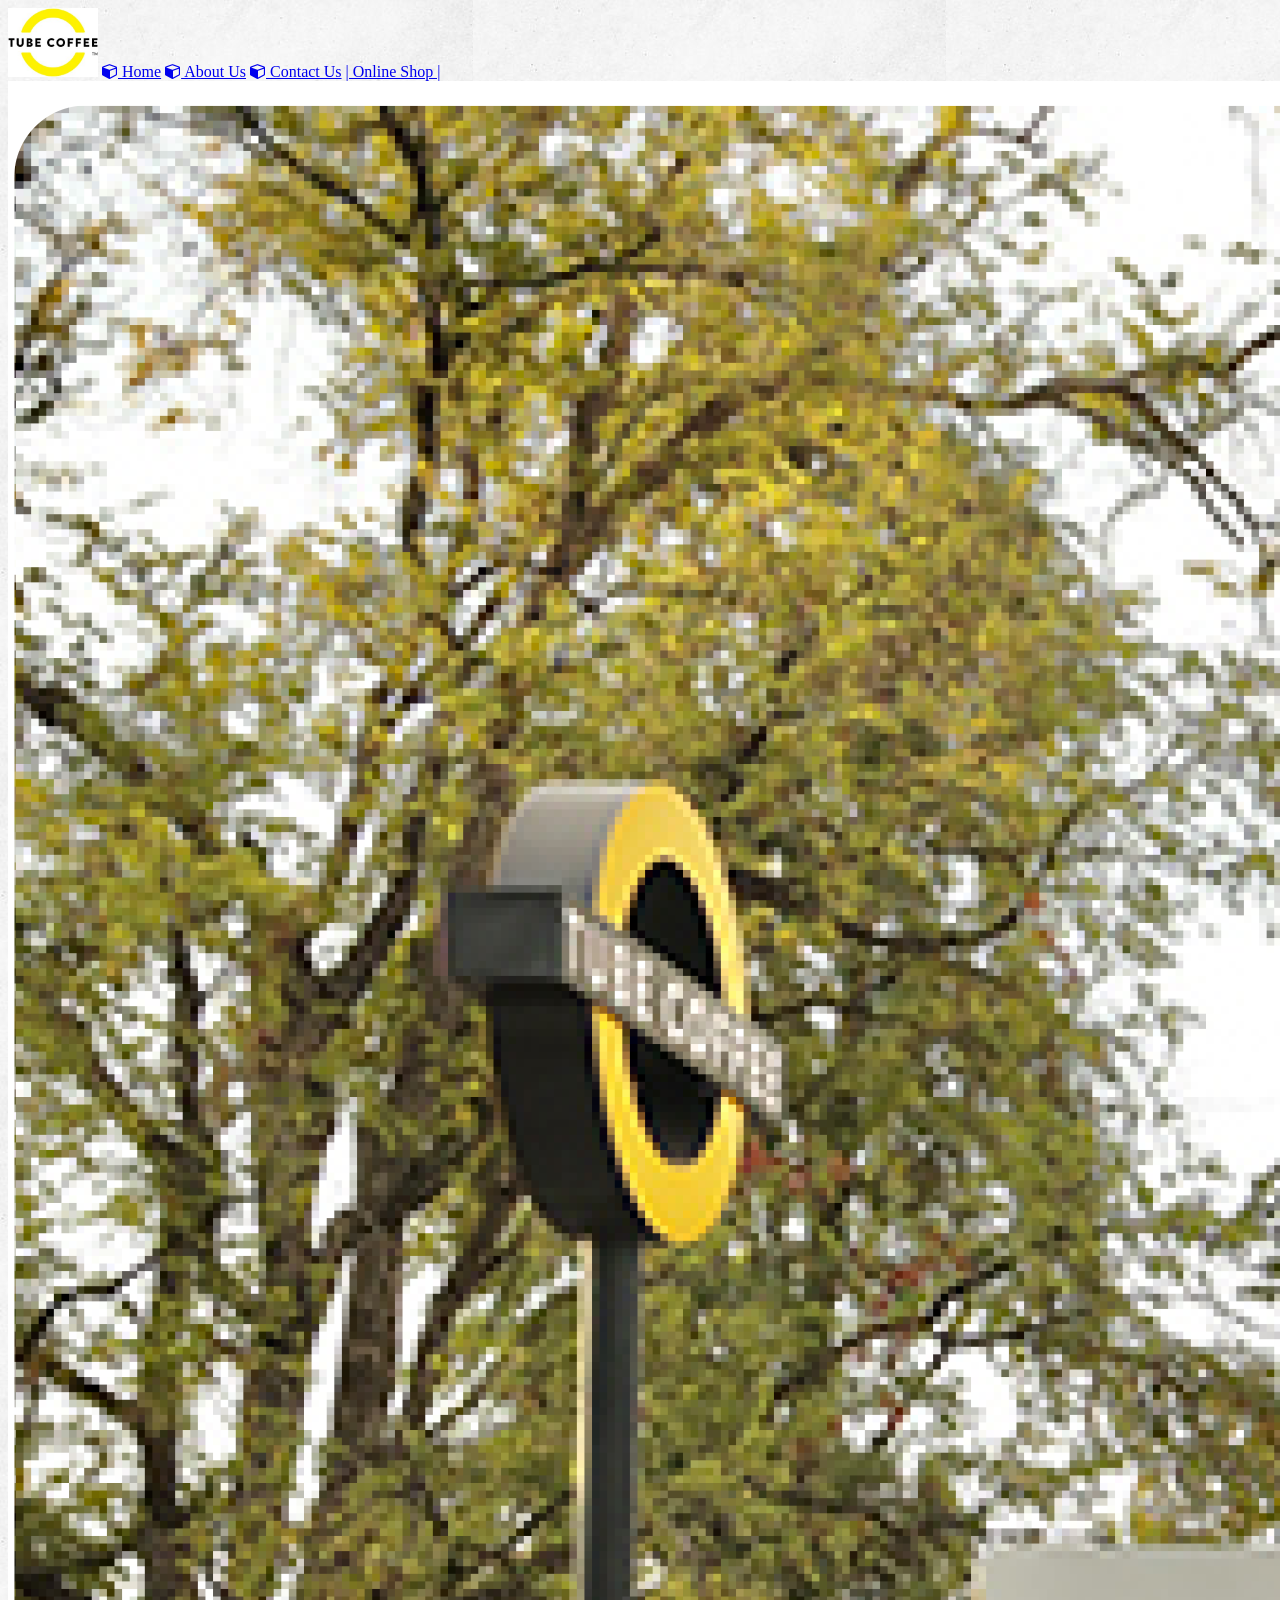
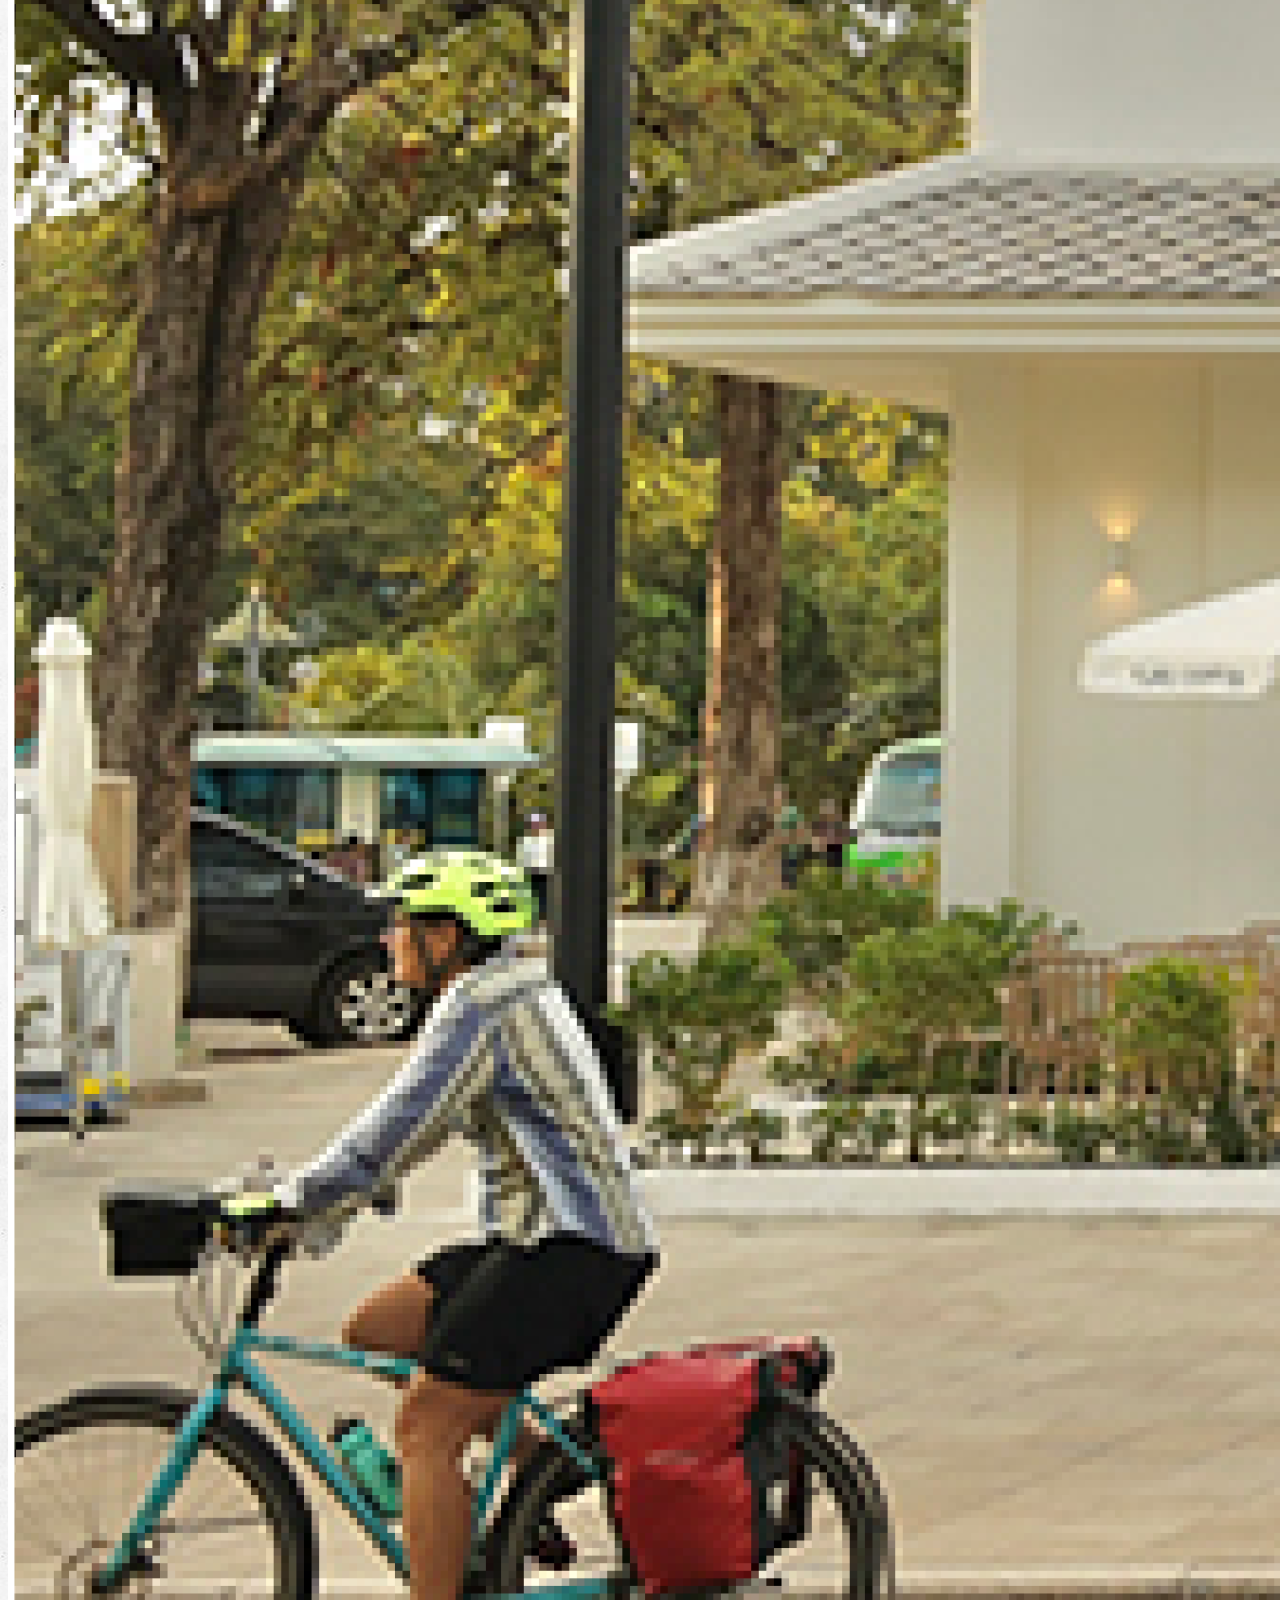
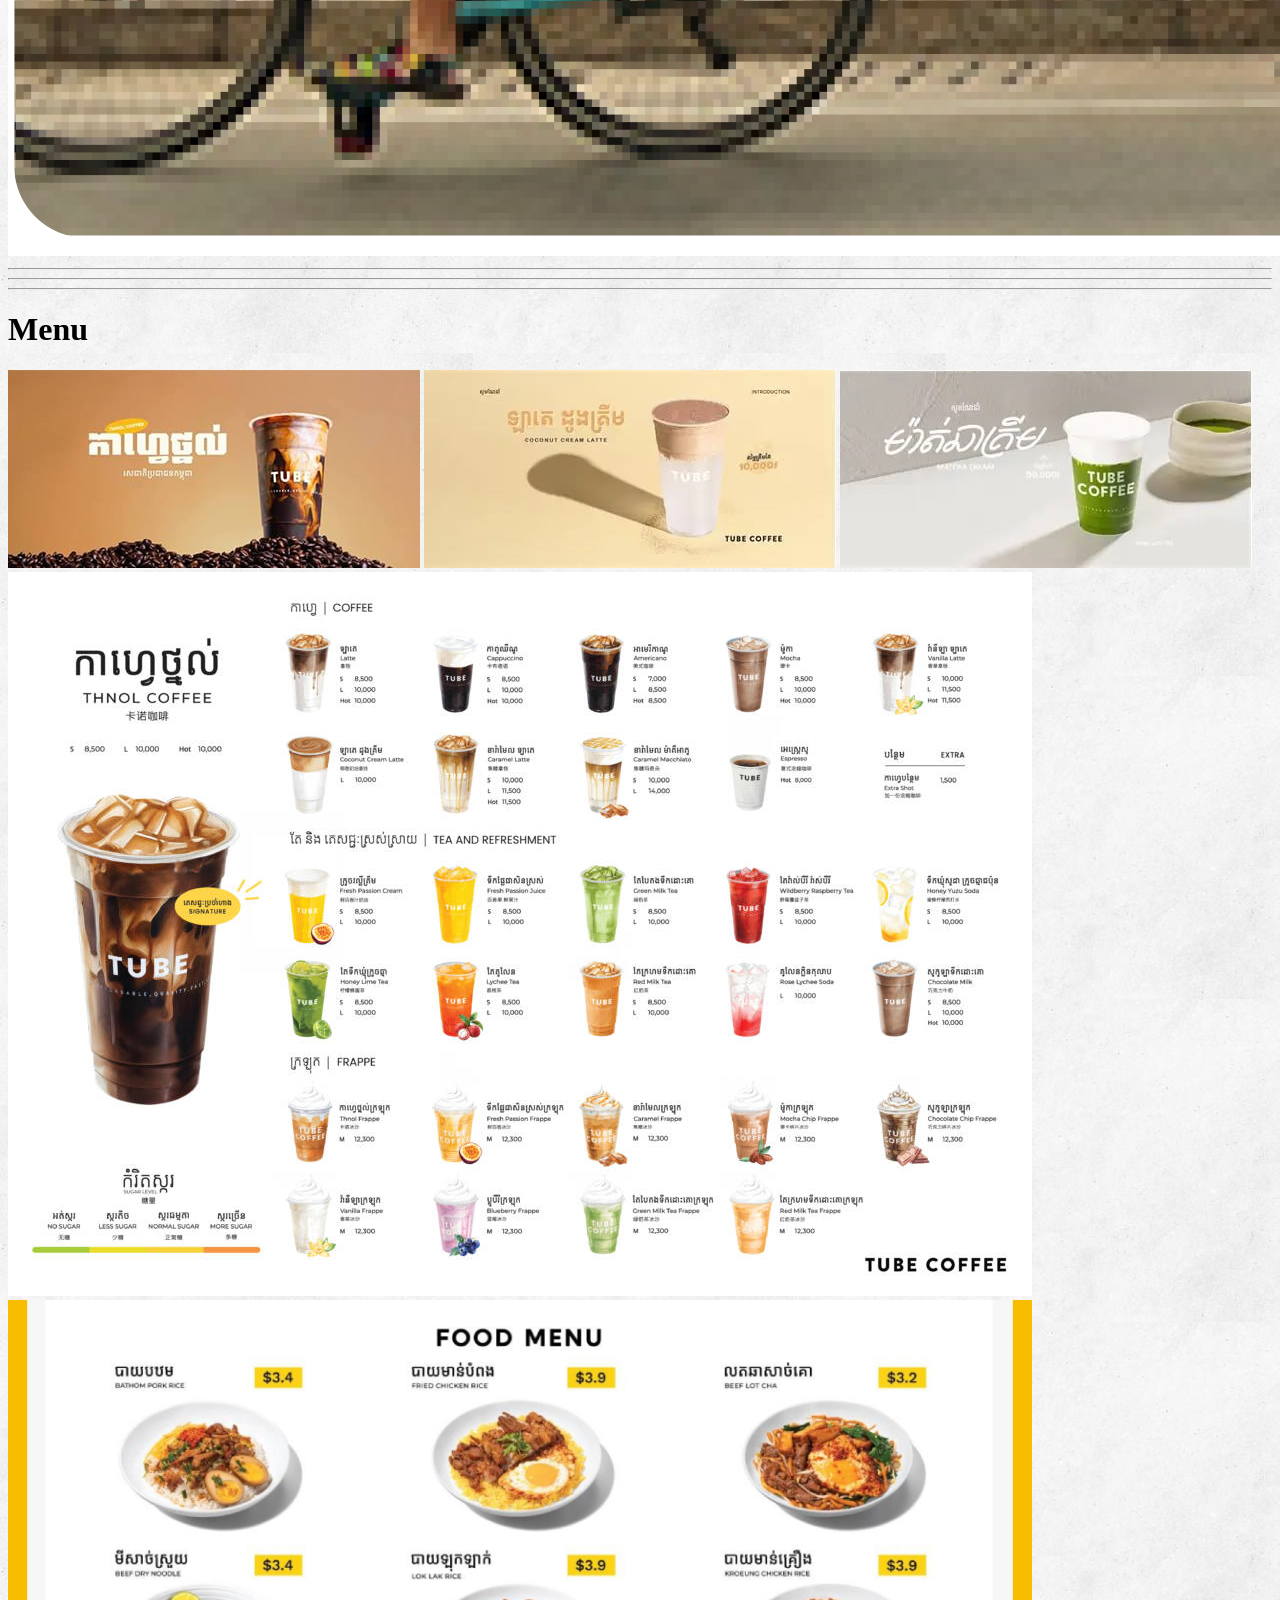
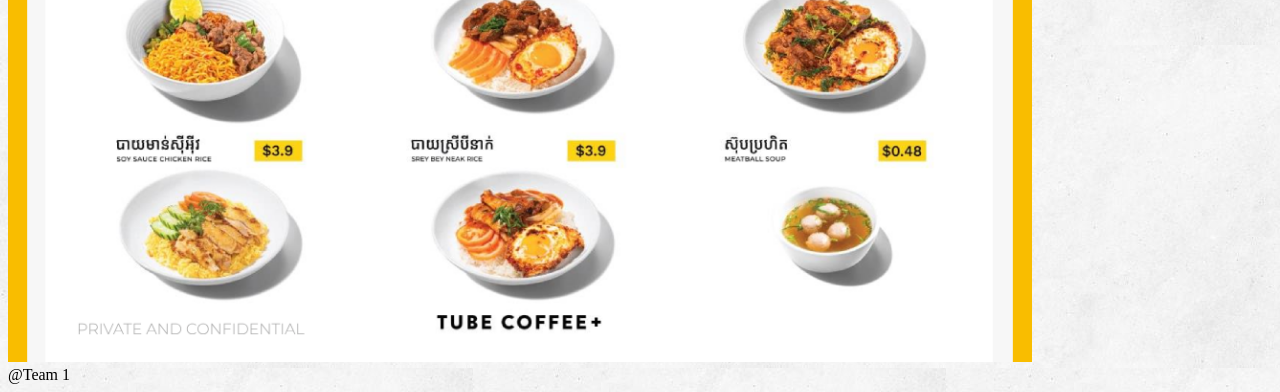
==== index.html @ 649402f2 "Add files via upload" ====
<!DOCTYPE html>
<html lang="en">
<head>
    <meta charset="UTF-8">
    <meta name="viewport" content="width=device-width, initial-scale=1.0">
    <link rel="stylesheet" href="mystyle.css">
    <link rel="stylesheet" href="https://cdnjs.cloudflare.com/ajax/libs/font-awesome/4.7.0/css/font-awesome.min.css" />
    <link rel="stylesheet" href="https://www.w3schools.com/w3css/5/w3.css">
    <link rel="stylesheet" href="https://www.w3schools.com/w3css/5/w3.css">
    <title>Asignment</title>
</head>

<body background="img/background-color.jpg">

<header>
    <class="logo">
    <img src="img/tube-logo.jpg" width="90">
    <a href="index.html" class="HL"><i class="fa fa-cube"></i> Home</a>
    <a href="about-us.html" class="HL"><i class="fa fa-cube"></i> About Us</a>
    <a href="contact-us.html" class="HL"><i class="fa fa-cube"></i> Contact Us</a>
    <a href="https://www.foodpanda.com.kh/en/restaurant/m377/tube-coffee" class="HL">| Online Shop |</a>
  </div>
</header>

<div class="container">
    <img src="img/jumbotron.png" alt="Tube Coffee" class="jumbotron-img">

  <hr>
  <hr>
  <hr>

  <!-- menu -->
  <h1>Menu</h1>
  <div class="menu-preview">
    <img class="menu-img" src="img/1.jpg">
    <img class="menu-img" src="img/2.jpg">
    <img class="menu-img" src="img/3.jpg">
  </div>

  <div class="menu-preview2">
    <img class="menu-img2" src="img/menu-1.jpg">
  </div>

  <div class="menu-preview2">
    <img class="menu-img2" src="img/menu-3.png">
  </div>












  <footer>
    @Team 1
  </footer>

</div> 
</body>
</html>
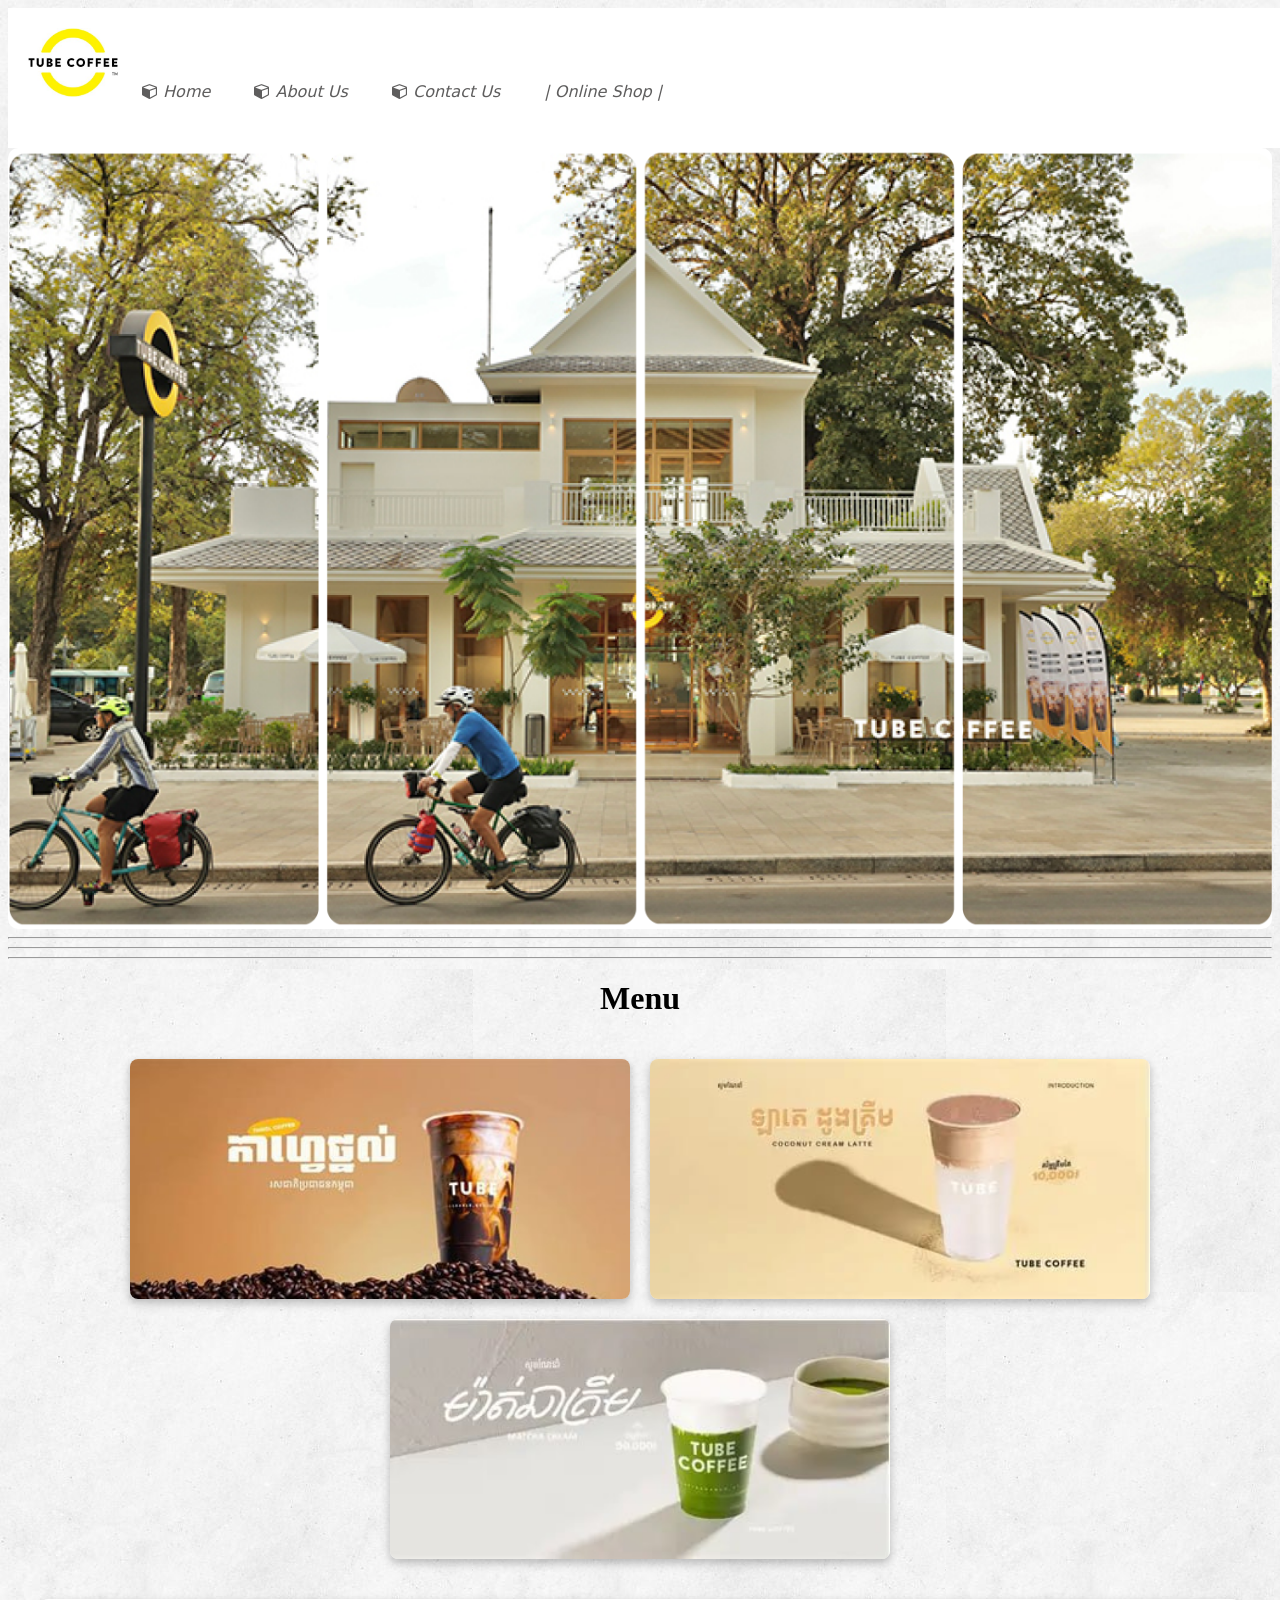
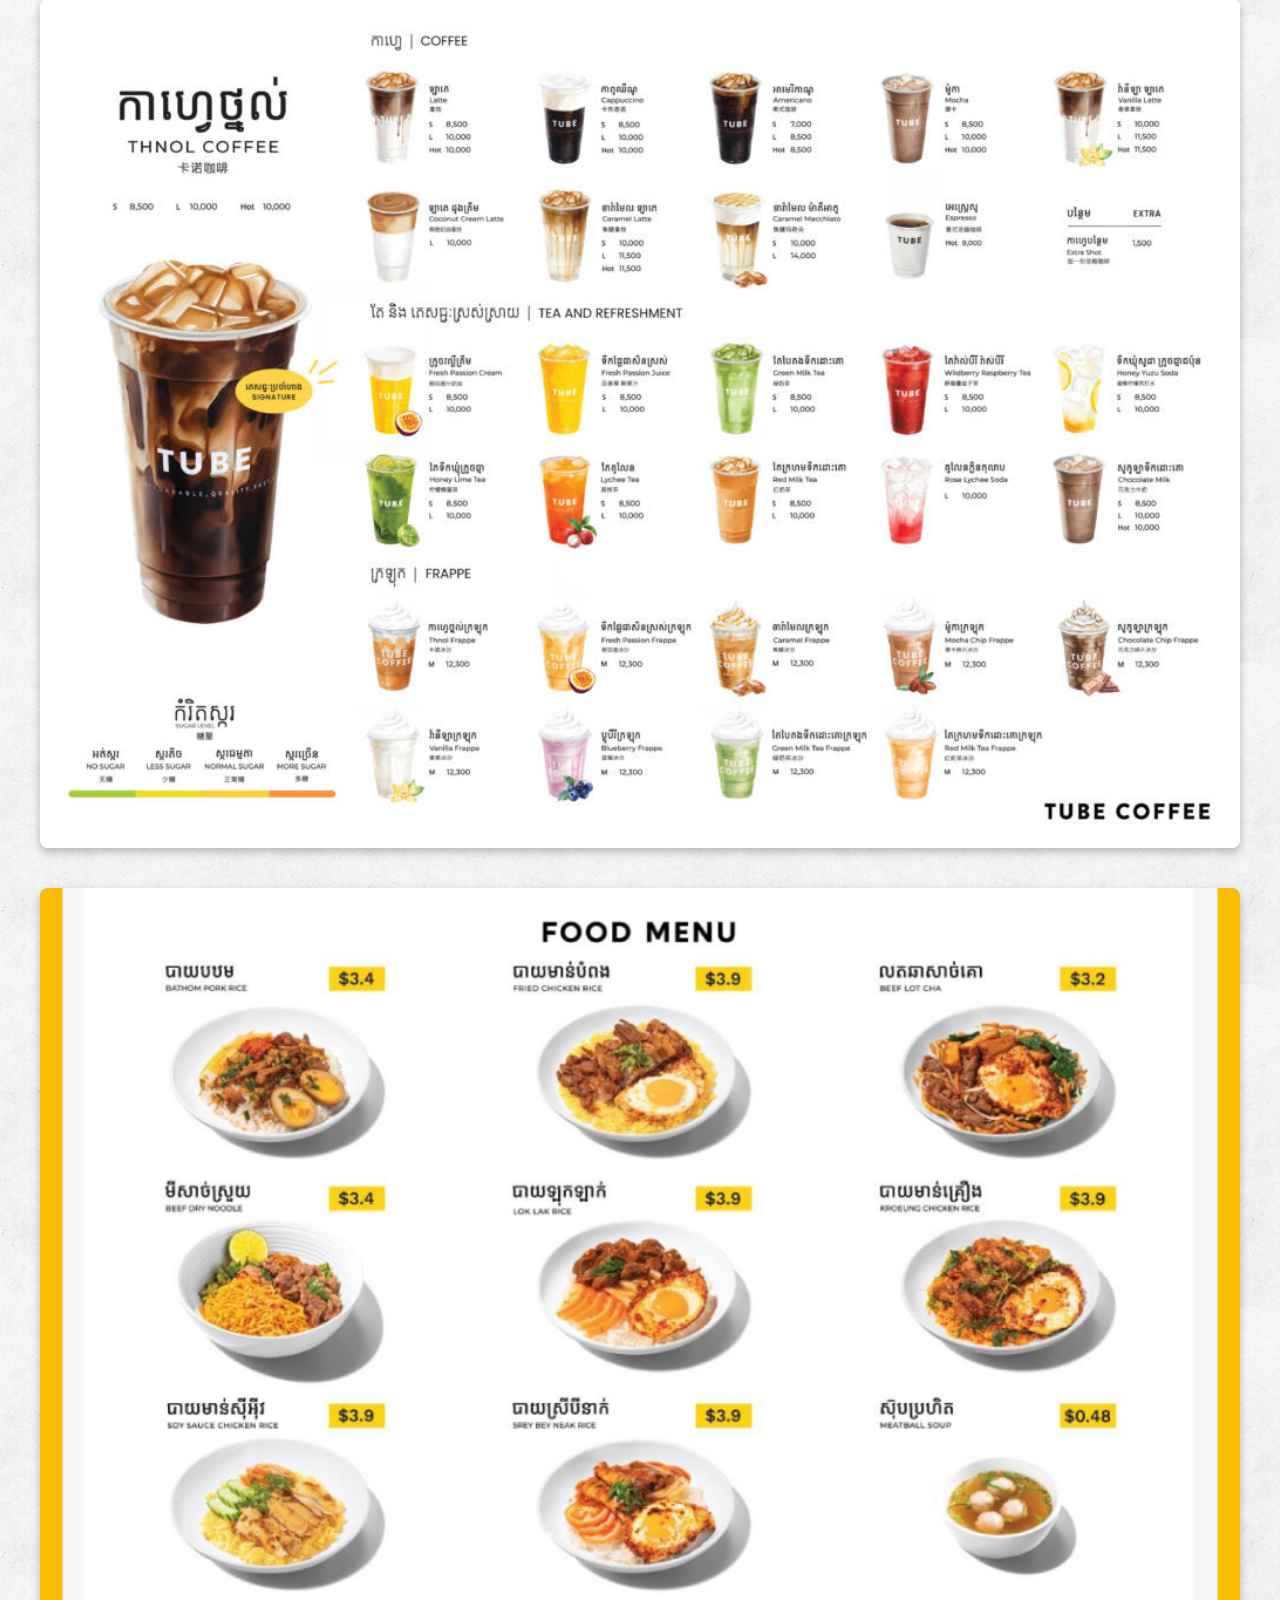
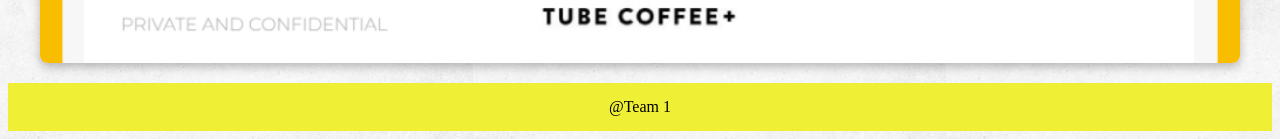
==== commit 2ef72df9: "Fix HTML syntax and update stylesheet link" ====
--- a/index.html
+++ b/index.html
@@ -3,7 +3,7 @@
 <head>
     <meta charset="UTF-8">
     <meta name="viewport" content="width=device-width, initial-scale=1.0">
-    <link rel="stylesheet" href="mystyle.css">
+    <link rel="stylesheet" href="style.css">
     <link rel="stylesheet" href="https://cdnjs.cloudflare.com/ajax/libs/font-awesome/4.7.0/css/font-awesome.min.css" />
     <link rel="stylesheet" href="https://www.w3schools.com/w3css/5/w3.css">
     <link rel="stylesheet" href="https://www.w3schools.com/w3css/5/w3.css">
@@ -62,4 +62,4 @@
 
 </div> 
 </body>
-</html>+</html>
--- a/style.css
+++ b/style.css
@@ -0,0 +1,201 @@
+header {
+    display: flex;
+    align-items: justify;
+    justify-content: space-between;
+    background-color: white;
+    padding: 20px;
+    position: sticky;
+    height: 100px;
+    width: 100%;
+}
+
+.logo {
+    flex: 0; 
+}
+
+.img{
+    width: 10px;
+    height: 10px;
+}
+
+a:link.HL,a:visited.HL{
+    font-family: system-ui, -apple-system, BlinkMacSystemFont, 'Segoe UI', Roboto, Oxygen, Ubuntu, Cantarell, 'Open Sans', 'Helvetica Neue', sans-serif;
+    font-style: oblique;
+    color: rgb(94, 93, 93);
+    background-color: white;
+    padding-bottom: 20px;
+    padding-left: 20px;
+    padding-top:20px;
+    padding-right: 20px;
+    width:200px;
+    margin: 0px;
+    text-decoration:none;
+}
+
+a:hover.HL,a:active.HL
+{
+    background-color: white(213, 213, 35);
+    color: black;
+    
+}
+
+/* jumbotron */
+.jumbotron-img {
+    width: 1500px;
+    max-width: 100%;
+    height: auto;
+    margin: 0 auto;
+    object-fit: cover;
+    object-position: center;
+    display: block;
+    border-radius: 10px;
+}
+
+/* text */
+h1{
+    text-align: center;
+}
+h2{
+    text-align: left;
+}
+h3{
+    text-align: center;
+}
+h5{
+    text-align: center;
+}
+
+p {
+  border: 2px solid rgb(66, 56, 56);
+  border-radius: 12px;
+  padding: 5px;
+}
+
+    .vision {
+        display: flex;
+        align-items: center;
+        gap: 40px;
+        padding: 40px;
+    }
+
+    .vision img {
+        width: 50%;
+        height: 350px;
+        object-fit: cover;
+        border-radius: 15px;
+    }
+
+    .text {
+        width: 60%;
+    }
+
+    .text p {
+        font-size: 18px;
+        line-height: 1.6;
+    }
+
+  
+div.Menu img{
+    max-width:1200px ;
+    
+}
+
+    /* gallary */
+    div.gallery {
+        align-items: center;
+        display: flex;
+        flex-wrap: wrap;
+        justify-content: center;
+    }
+
+    div.gallery-item {
+        margin: 5px;
+        border: 1px solid #ccc;
+        width: 400px;
+    }
+
+    div.gallery-item:hover {
+    border: 1px solid #777;
+    }
+
+    div.gallery-item img {
+    width: 100%;
+    height: auto;
+    }
+
+    div.gallery-item div.desc {
+    padding: 15px;
+    text-align: center;
+    }
+
+    .story-container {
+    width: 900px; 
+    margin: 0 auto;
+}
+
+    .story-container2 {
+    width: 1000px; 
+    margin: 0 auto;
+}
+
+
+
+/* menu */
+.menu-preview {
+    display: flex;
+    justify-content: center;
+    align-items: center;
+    gap: 20px;
+    flex-wrap: wrap;
+    padding: 20px 0;
+}
+
+.menu-img {
+    width: 100%;
+    max-width: 500px;
+    border-radius: 8px;
+    box-shadow: 0 4px 10px rgba(0, 0, 0, 0.25);
+    transition: transform 0.3s ease, box-shadow 0.3s ease;
+    cursor: pointer;
+}
+
+.menu-img:hover {
+    transform: scale(1.05);
+    box-shadow: 0 8px 20px rgba(0, 0, 0, 0.35);
+}
+
+.menu-preview2 {
+    display: flex;
+    justify-content: center;
+    align-items: center;
+    gap: 20px;
+    flex-wrap: wrap;
+    padding: 20px 0;
+}
+
+.menu-img2 {
+    width: 100%;
+    max-width: 1200px;
+    border-radius: 8px;
+    box-shadow: 0 4px 10px rgba(0, 0, 0, 0.25);
+    transition: transform 0.3s ease, box-shadow 0.3s ease;
+    cursor: pointer;
+}
+
+.menu-img2:hover {
+    transform: scale(1.05);
+    box-shadow: 0 8px 20px rgba(0, 0, 0, 0.35);
+}
+
+
+footer {
+    align-items: center;
+    padding: 15px;
+    padding-bottom: 15px;
+    background-color: rgb(239, 239, 53);
+    color: black;
+    text-align: center;
+    font-family: Georgia, 'Times New Roman', Times, serif;
+}
+
+
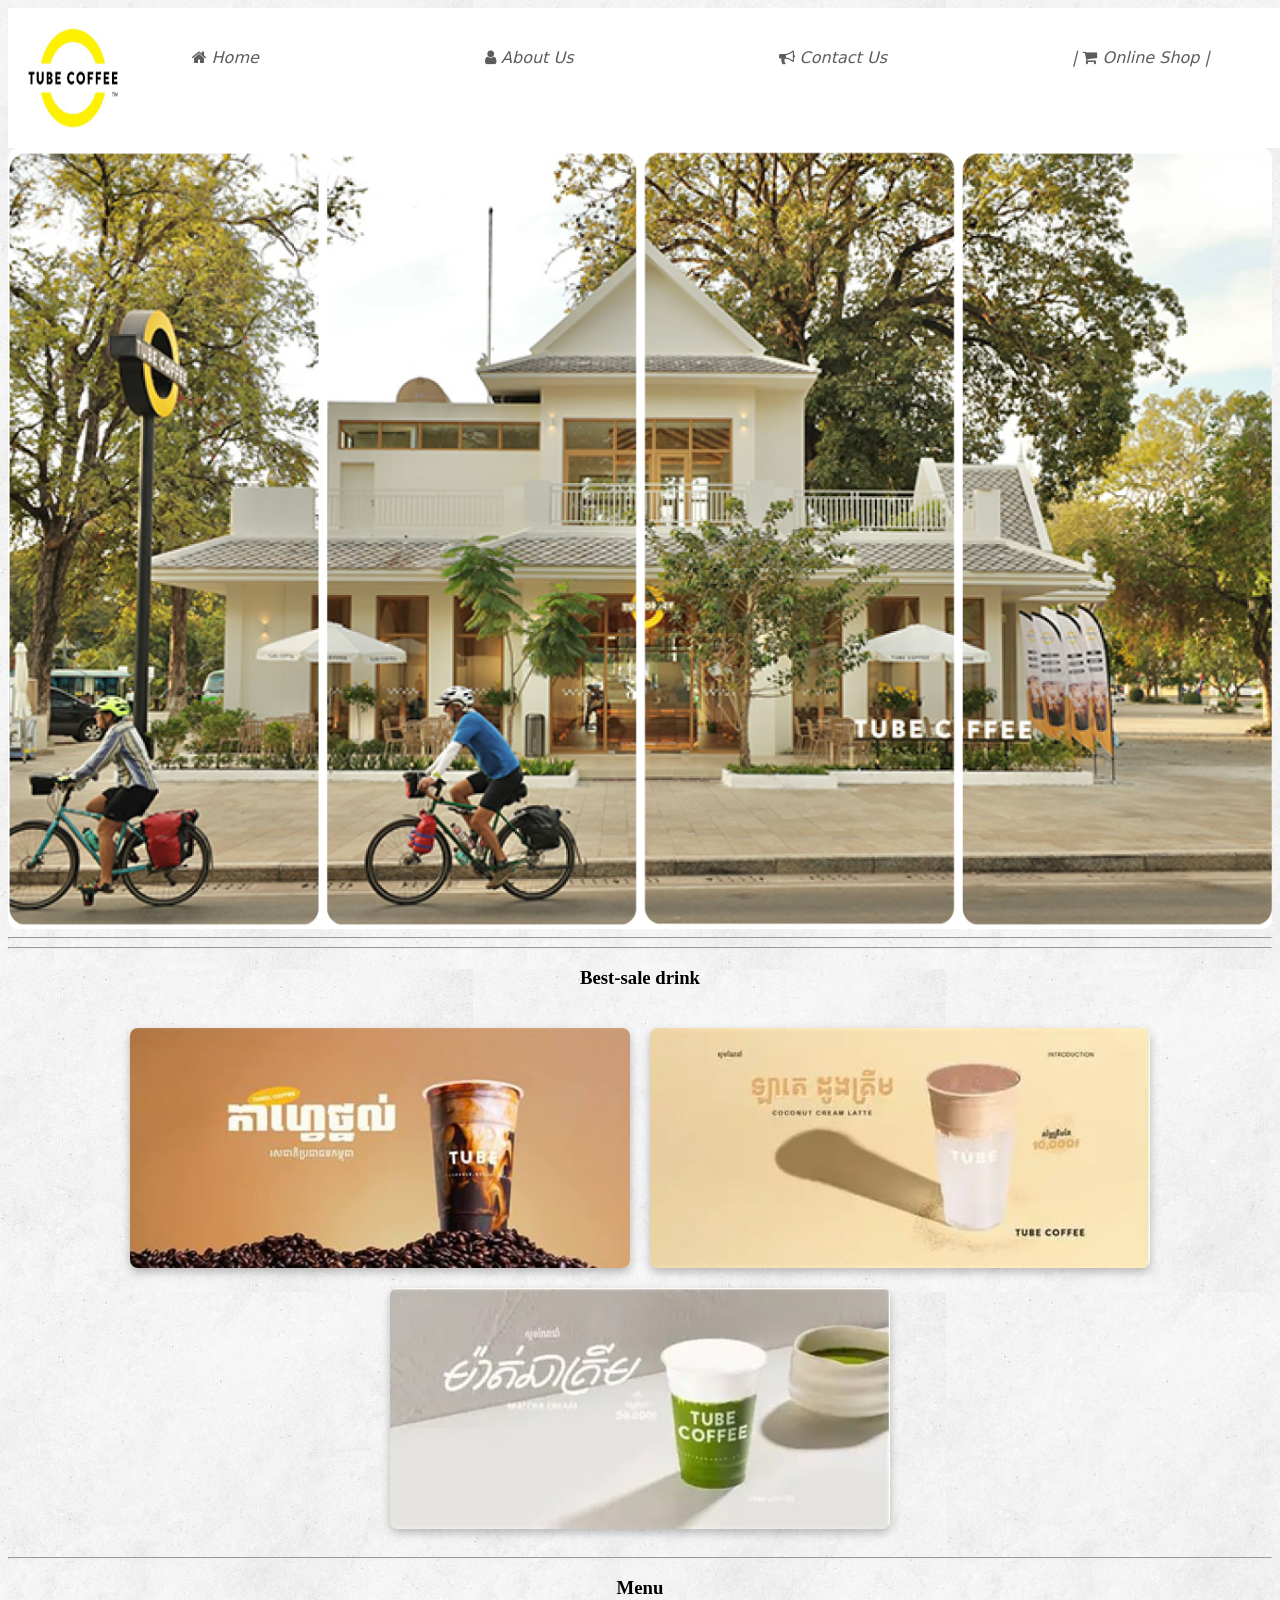
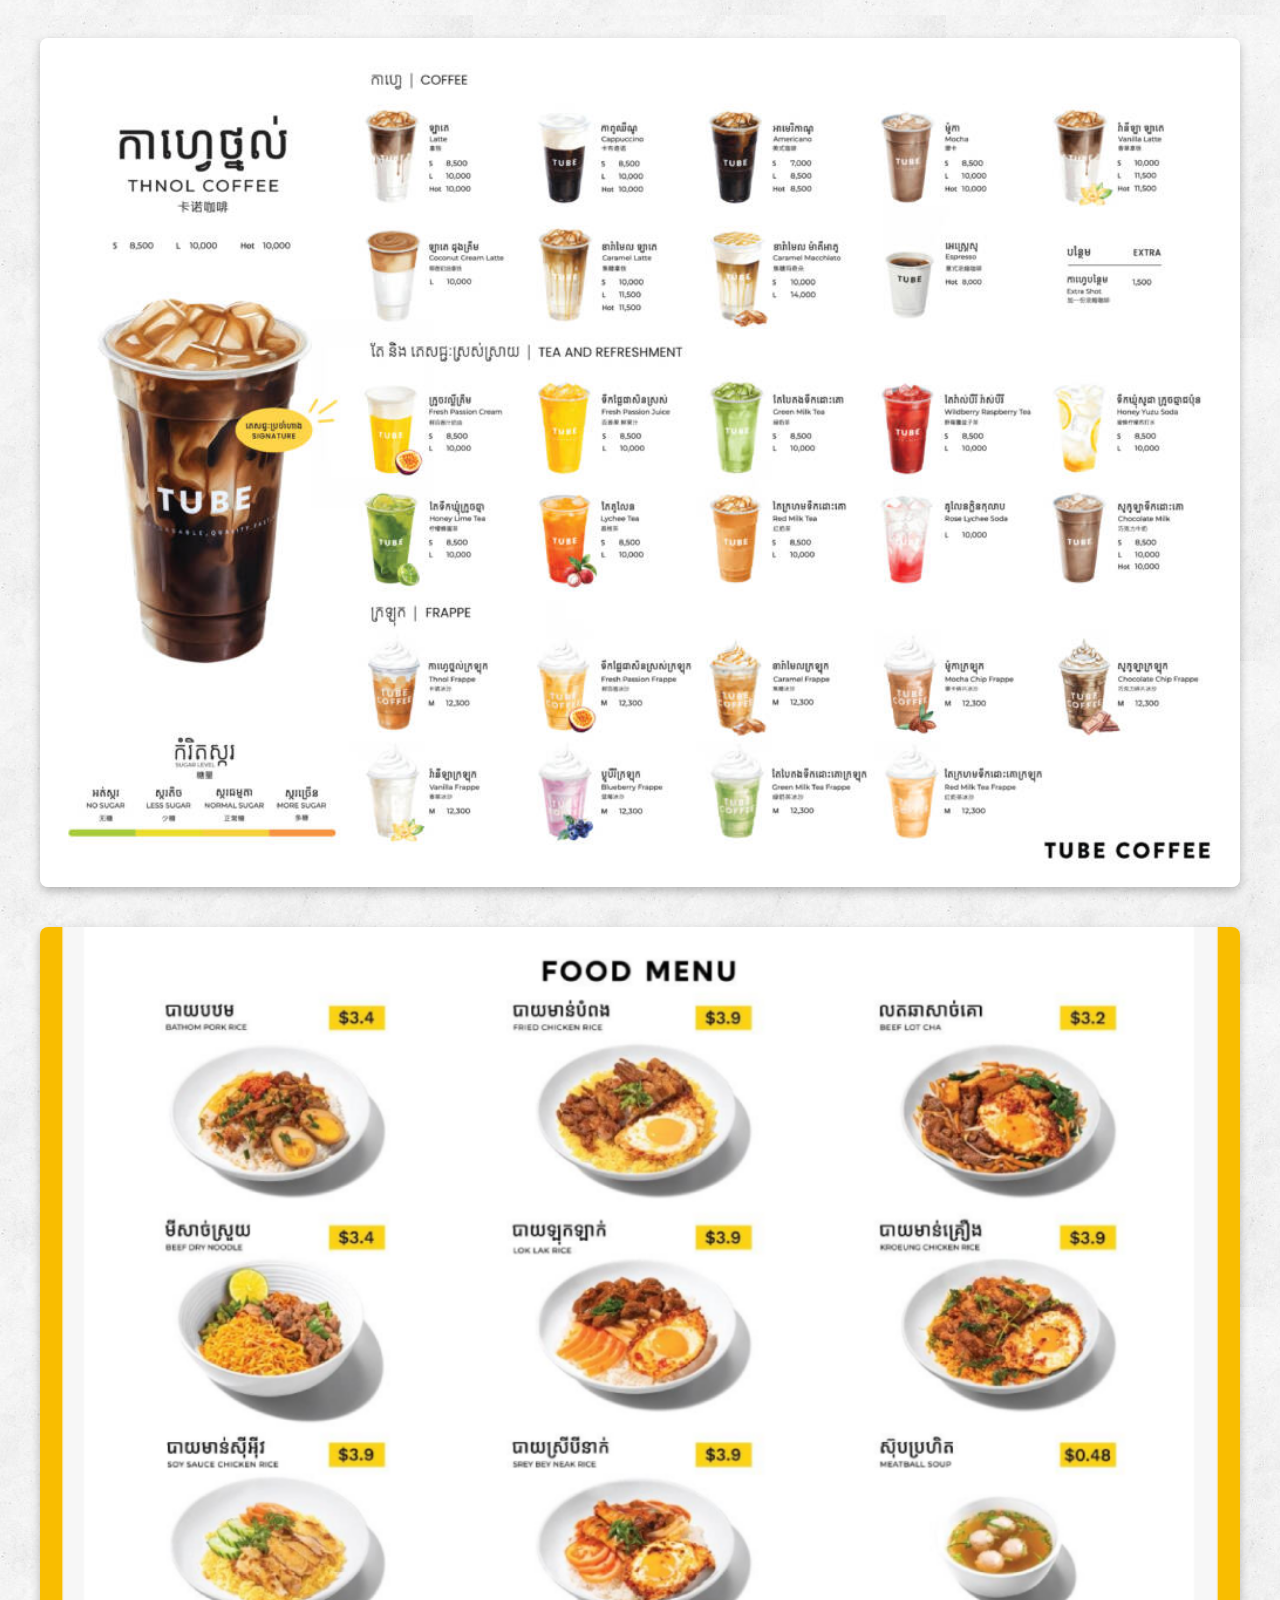
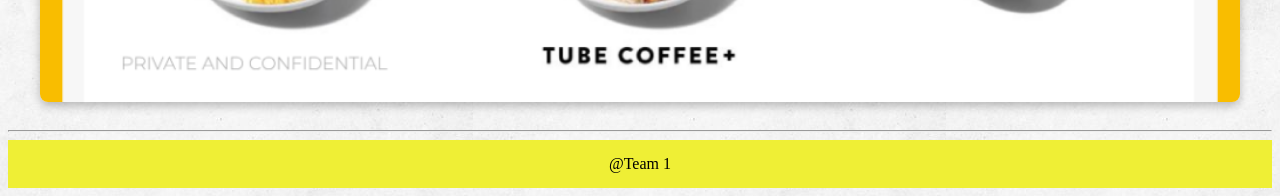
==== commit 207dcd98: "Update index.html" ====
--- a/index.html
+++ b/index.html
@@ -6,37 +6,36 @@
     <link rel="stylesheet" href="style.css">
     <link rel="stylesheet" href="https://cdnjs.cloudflare.com/ajax/libs/font-awesome/4.7.0/css/font-awesome.min.css" />
     <link rel="stylesheet" href="https://www.w3schools.com/w3css/5/w3.css">
-    <link rel="stylesheet" href="https://www.w3schools.com/w3css/5/w3.css">
     <title>Asignment</title>
 </head>
 
+<div class="container"> 
 <body background="img/background-color.jpg">
 
-<header>
-    <class="logo">
+  <header>
     <img src="img/tube-logo.jpg" width="90">
-    <a href="index.html" class="HL"><i class="fa fa-cube"></i> Home</a>
-    <a href="about-us.html" class="HL"><i class="fa fa-cube"></i> About Us</a>
-    <a href="contact-us.html" class="HL"><i class="fa fa-cube"></i> Contact Us</a>
-    <a href="https://www.foodpanda.com.kh/en/restaurant/m377/tube-coffee" class="HL">| Online Shop |</a>
-  </div>
-</header>
+    <a href="index.html" class="HL"><i class="fa fa-home"></i> Home</a>
+    <a href="about-us.html" class="HL"><i class="fa fa-user"></i></i> About Us</a>
+    <a href="contact-us.html" class="HL"><i class="fa fa-bullhorn"></i> Contact Us</a>
+    <a href="https://www.foodpanda.com.kh/en/restaurant/m377/tube-coffee" class="HL">| <i class="fa fa-shopping-cart"></i> Online Shop |</a>
+  </header>
 
-<div class="container">
+
     <img src="img/jumbotron.png" alt="Tube Coffee" class="jumbotron-img">
 
   <hr>
   <hr>
-  <hr>
 
   <!-- menu -->
-  <h1>Menu</h1>
+  <h3>Best-sale drink</h3>
   <div class="menu-preview">
     <img class="menu-img" src="img/1.jpg">
     <img class="menu-img" src="img/2.jpg">
     <img class="menu-img" src="img/3.jpg">
   </div>
+  <hr>
 
+  <h3>Menu</h3>
   <div class="menu-preview2">
     <img class="menu-img2" src="img/menu-1.jpg">
   </div>
@@ -44,16 +43,7 @@
   <div class="menu-preview2">
     <img class="menu-img2" src="img/menu-3.png">
   </div>
-
-
-
-
-
-
-
-
-
-
+  <hr>
 
 
   <footer>
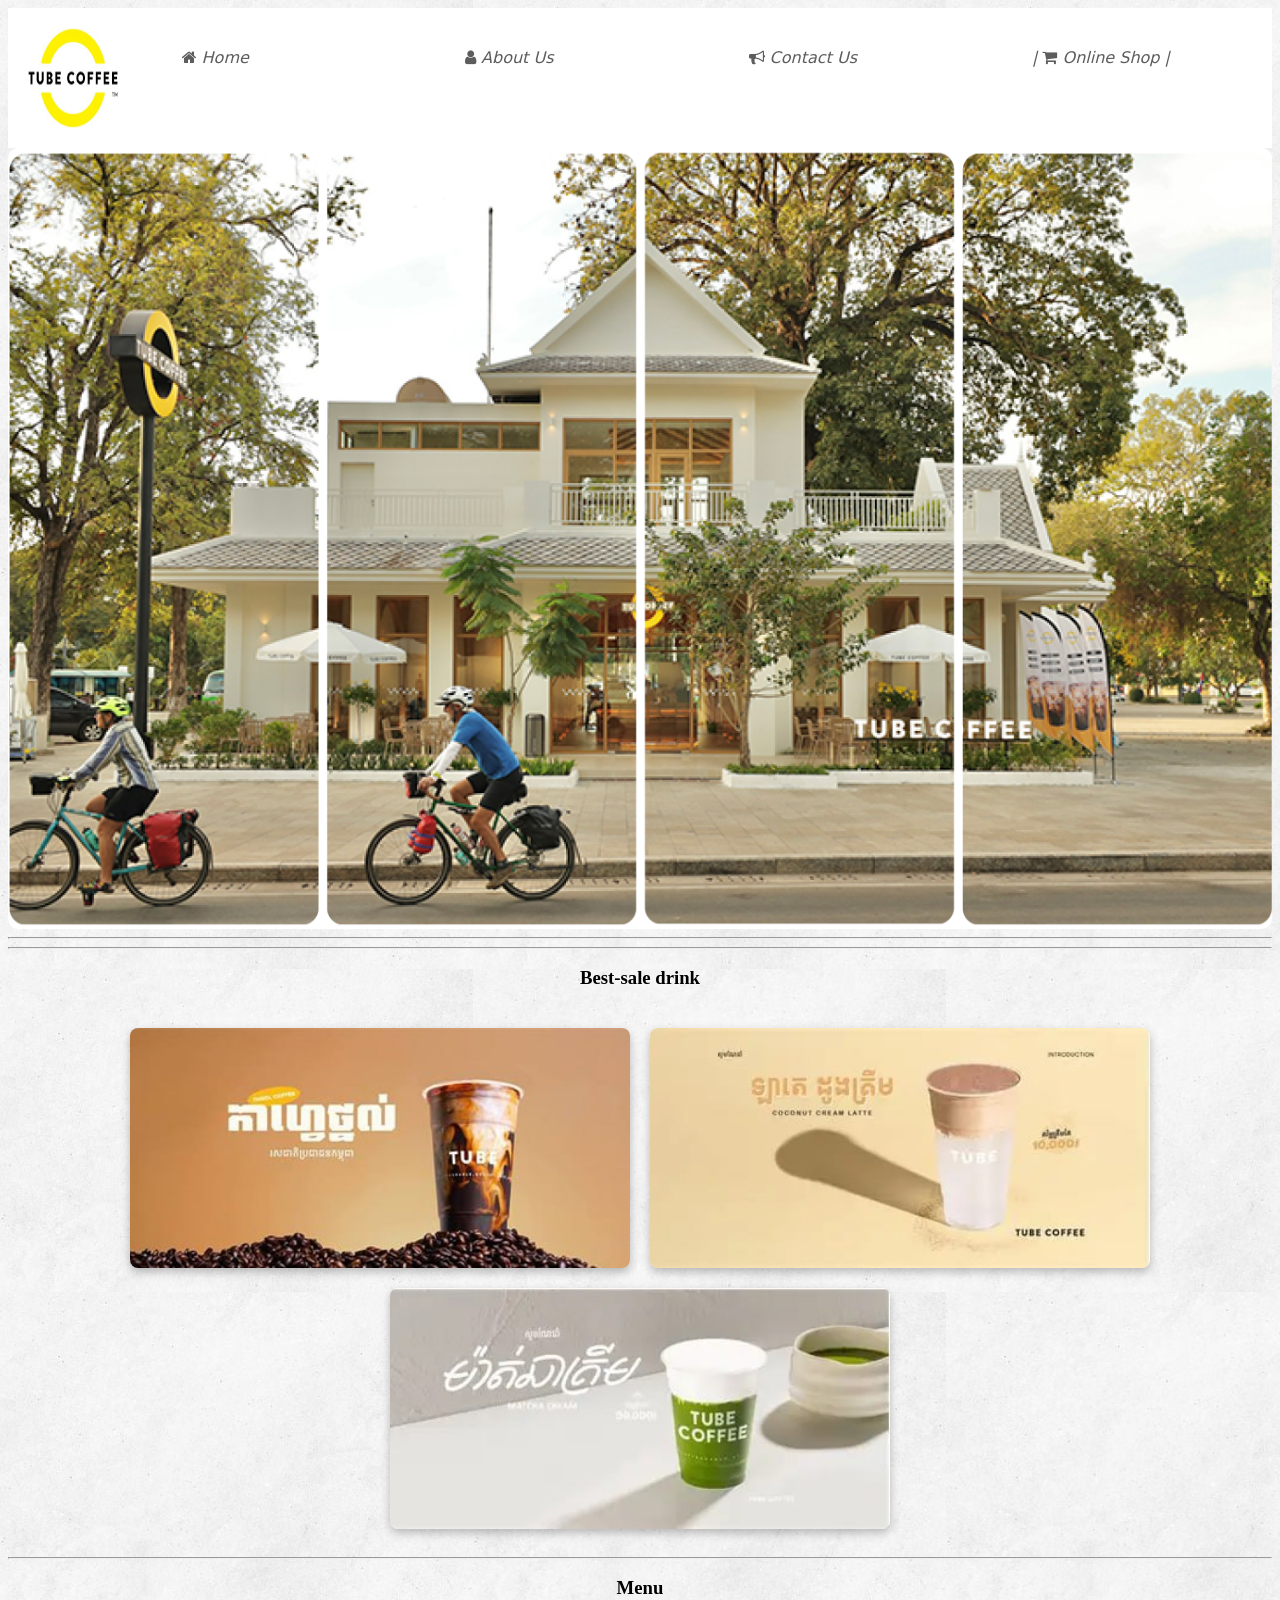
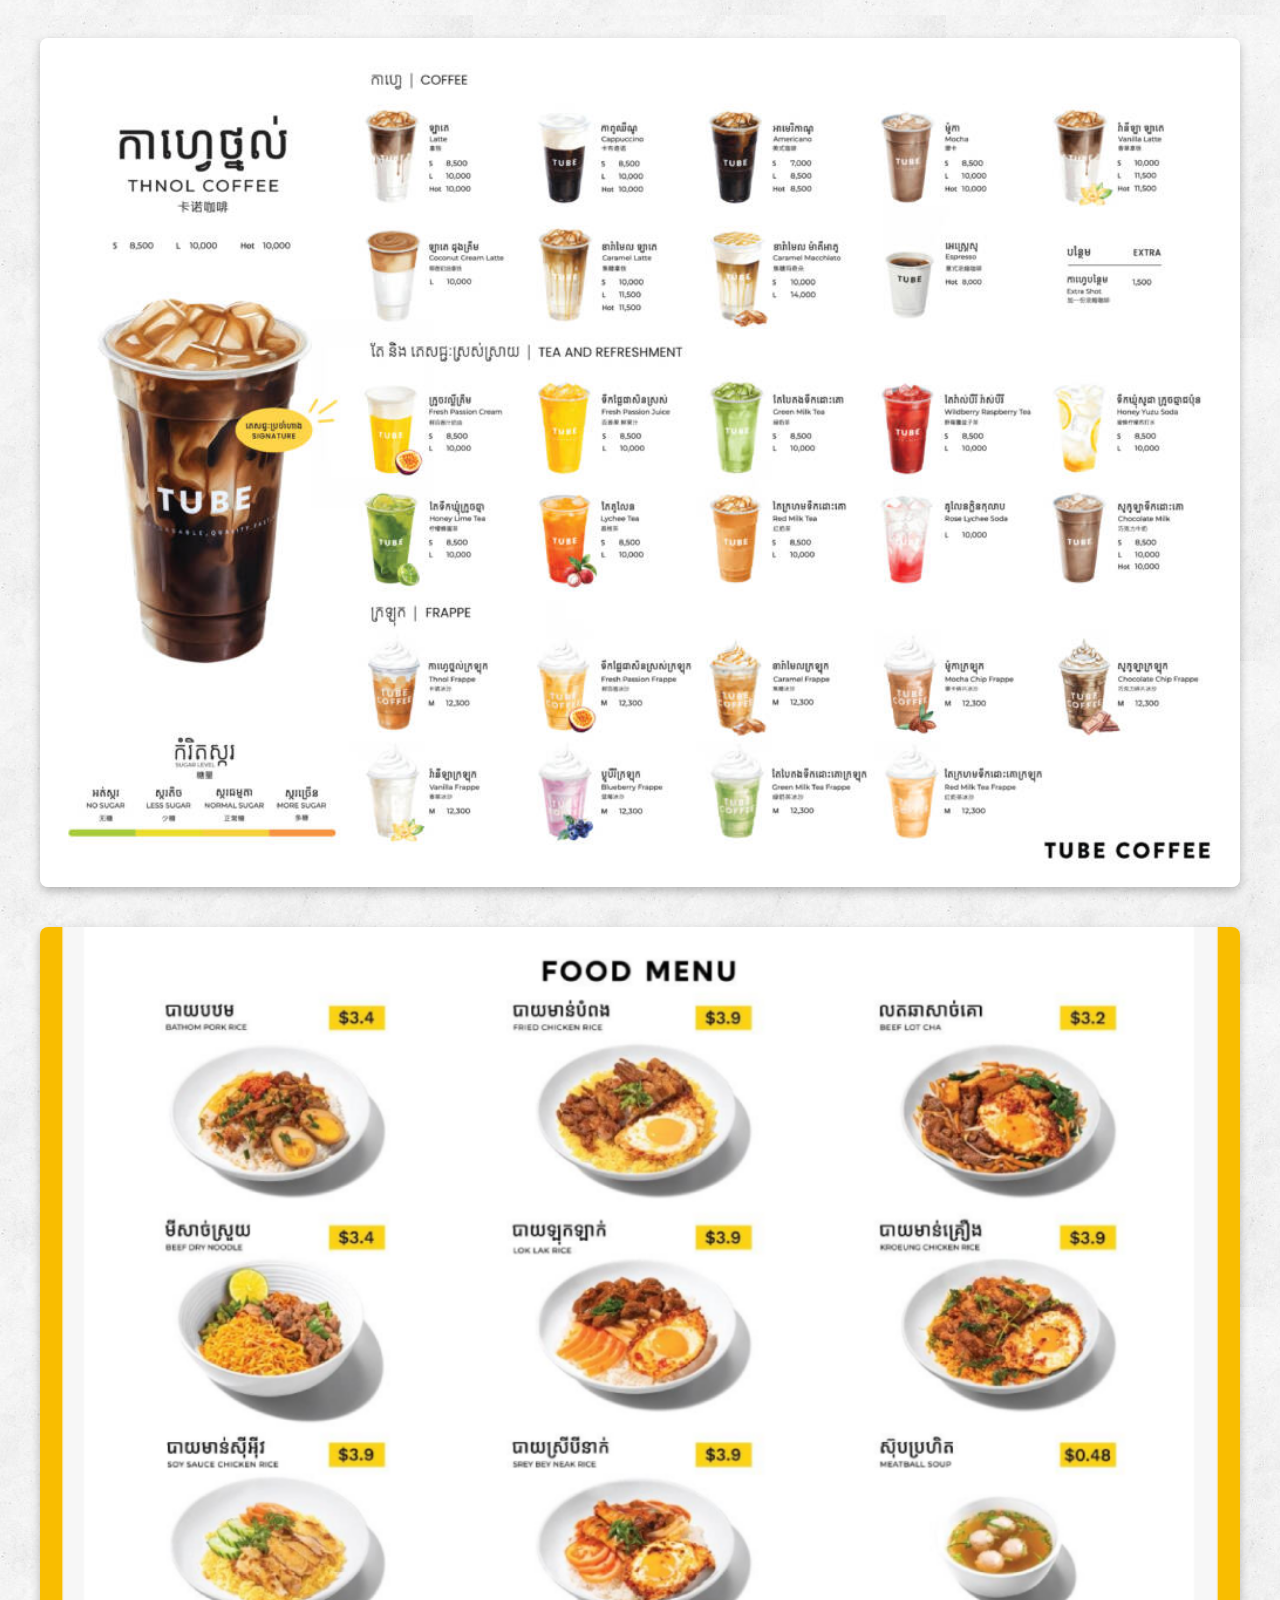
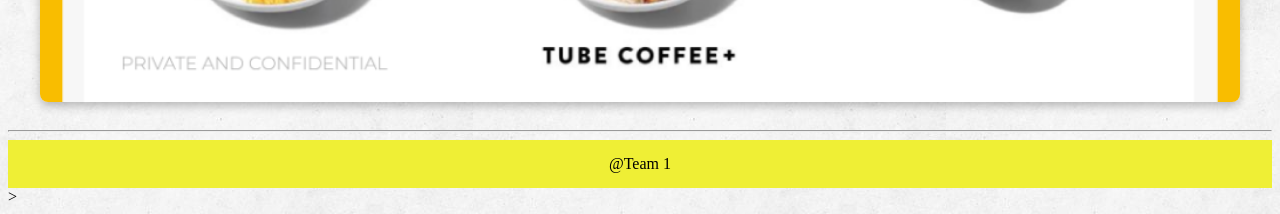
==== commit 2f9dc284: "Fix HTML formatting and structure" ====
--- a/index.html
+++ b/index.html
@@ -9,9 +9,9 @@
     <title>Asignment</title>
 </head>
 
+
+<body background="img/background-color.jpg">
 <div class="container"> 
-<body background="img/background-color.jpg">
-
   <header>
     <img src="img/tube-logo.jpg" width="90">
     <a href="index.html" class="HL"><i class="fa fa-home"></i> Home</a>
@@ -52,4 +52,4 @@
 
 </div> 
 </body>
-</html>
+</html>>
--- a/style.css
+++ b/style.css
@@ -6,7 +6,8 @@
     padding: 20px;
     position: sticky;
     height: 100px;
-    width: 100%;
+    max-width: 100%;
+    margin: 0 auto;
 }
 
 .logo {
@@ -96,7 +97,7 @@
 
   
 div.Menu img{
-    max-width:1200px ;
+    max-width: 100% ;
     
 }
 
@@ -129,12 +130,12 @@
     }
 
     .story-container {
+    max-width: 100%;
+    margin: 0 auto;
+}
+
+    .story-container2 {
     width: 900px; 
-    margin: 0 auto;
-}
-
-    .story-container2 {
-    width: 1000px; 
     margin: 0 auto;
 }
 
